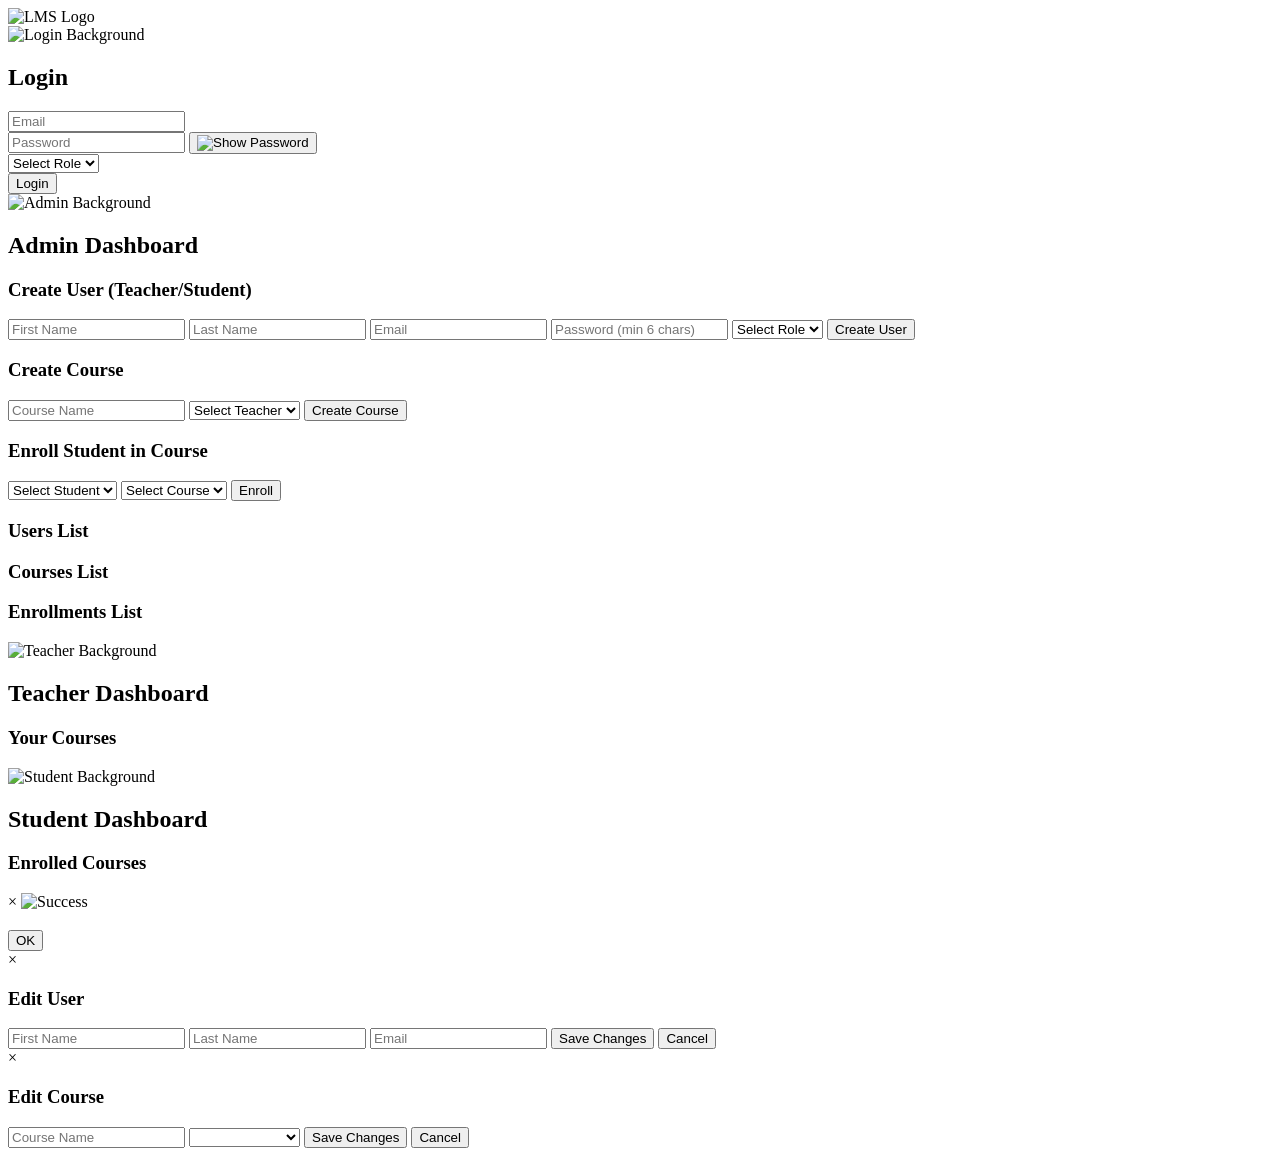
==== index.html @ d9dbb104 "Create index.html" ====
<!DOCTYPE html>
<html lang="en">
<head>
    <meta charset="UTF-8">
    <meta name="viewport" content="width=device-width, initial-scale=1.0">
    <title>Learning Management System</title>
    <link rel="stylesheet" href="style.css">
</head>
<body>
    <header>
        <img src="images/logo.png" alt="LMS Logo" class="logo">
        <button class="logout" onclick="logout()" style="display: none;">Logout</button>
    </header>

    <main>
        <!-- Login Section -->
        <section id="loginSection" class="section active">
            <img src="images/login-bg.jpg" alt="Login Background" class="section-bg">
            <div class="form-container">
                <h2>Login</h2>
                <form id="loginForm">
                    <div class="input-group">
                        <input type="email" id="email" placeholder="Email" required>
                    </div>
                    <div class="input-group">
                        <input type="password" id="password" placeholder="Password" required>
                        <button type="button" class="toggle-password" onclick="togglePassword('password')">
                            <img src="images/eye-off.png" alt="Show Password" class="eye-icon">
                        </button>
                    </div>
                    <div class="input-group">
                        <select id="userRole" required>
                            <option value="" disabled selected>Select Role</option>
                            <option value="admin">Admin</option>
                            <option value="teacher">Teacher</option>
                            <option value="student">Student</option>
                        </select>
                    </div>
                    <p id="loginError" class="error-message" style="display: none;"></p>
                    <button type="submit">Login</button>
                </form>
            </div>
        </section>

        <!-- Admin Dashboard -->
        <section id="adminSection" class="section">
            <img src="images/admin-bg.jpg" alt="Admin Background" class="section-bg">
            <div class="dashboard-container">
                <h2>Admin Dashboard</h2>
                <div class="card">
                    <h3>Create User (Teacher/Student)</h3>
                    <form id="createUserForm">
                        <input type="text" id="userFirstName" placeholder="First Name" required>
                        <input type="text" id="userLastName" placeholder="Last Name" required>
                        <input type="email" id="userEmail" placeholder="Email" required>
                        <input type="password" id="userPassword" placeholder="Password (min 6 chars)" required>
                        <p id="passwordError" class="error-message" style="display: none;"></p>
                        <select id="createUserRole" required>
                            <option value="" disabled selected>Select Role</option>
                            <option value="teacher">Teacher</option>
                            <option value="student">Student</option>
                        </select>
                        <button type="submit">Create User</button>
                    </form>
                </div>

                <div class="card">
                    <h3>Create Course</h3>
                    <form id="createCourseForm">
                        <input type="text" id="courseName" placeholder="Course Name" required>
                        <select id="courseTeacher" required>
                            <option value="" disabled selected>Select Teacher</option>
                        </select>
                        <button type="submit">Create Course</button>
                    </form>
                </div>

                <div class="card">
                    <h3>Enroll Student in Course</h3>
                    <form id="enrollForm">
                        <select id="enrollStudent" required>
                            <option value="" disabled selected>Select Student</option>
                        </select>
                        <select id="enrollCourse" required>
                            <option value="" disabled selected>Select Course</option>
                        </select>
                        <button type="submit">Enroll</button>
                    </form>
                </div>

                <div class="card">
                    <h3>Users List</h3>
                    <ul id="usersList"></ul>
                </div>

                <div class="card">
                    <h3>Courses List</h3>
                    <ul id="coursesList"></ul>
                </div>

                <div class="card">
                    <h3>Enrollments List</h3>
                    <ul id="enrollmentsList"></ul>
                </div>
            </div>
        </section>

        <!-- Teacher Dashboard -->
        <section id="teacherSection" class="section">
            <img src="images/teacher-bg.jpg" alt="Teacher Background" class="section-bg">
            <div class="dashboard-container">
                <h2>Teacher Dashboard</h2>
                <div class="card">
                    <h3>Your Courses</h3>
                    <ul id="teacherCourses"></ul>
                </div>

                <div class="card" id="courseManagement" style="display: none;">
                    <h3>Manage Course: <span id="currentCourseName"></span></h3>
                    <div class="sub-card">
                        <h4>Add Outline Topic</h4>
                        <form id="addOutlineForm">
                            <input type="text" id="outlineTopic" placeholder="Topic" required>
                            <button type="submit">Add Topic</button>
                        </form>
                        <ul id="outlineList"></ul>
                    </div>

                    <div class="sub-card">
                        <h4>Add Video Link</h4>
                        <form id="addVideoForm">
                            <input type="url" id="videoLink" placeholder="Video URL" required>
                            <button type="submit">Add Video</button>
                        </form>
                        <ul id="videoList"></ul>
                    </div>

                    <div class="sub-card">
                        <h4>Add Quiz</h4>
                        <form id="addQuizForm">
                            <input type="text" id="quizName" placeholder="Quiz Name" required>
                            <button type="submit">Add Quiz</button>
                        </form>
                        <ul id="quizList"></ul>
                    </div>

                    <div class="sub-card">
                        <h4>Add Assignment</h4>
                        <form id="addAssignmentForm">
                            <input type="text" id="assignmentName" placeholder="Assignment Name" required>
                            <button type="submit">Add Assignment</button>
                        </form>
                        <ul id="assignmentList"></ul>
                    </div>

                    <div class="sub-card">
                        <h4>Assign Marks to Students</h4>
                        <div id="studentsMarks"></div>
                    </div>
                </div>
            </div>
        </section>

        <!-- Student Dashboard -->
        <section id="studentSection" class="section">
            <img src="images/student-bg.jpg" alt="Student Background" class="section-bg">
            <div class="dashboard-container">
                <h2>Student Dashboard</h2>
                <div class="card">
                    <h3>Enrolled Courses</h3>
                    <ul id="studentCourses"></ul>
                </div>

                <div class="card" id="courseDetails" style="display: none;">
                    <h3>Course Details: <span id="studentCourseName"></span></h3>
                    <div class="sub-card">
                        <h4>Outline</h4>
                        <ul id="studentOutline"></ul>
                    </div>

                    <div class="sub-card">
                        <h4>Videos</h4>
                        <ul id="studentVideos"></ul>
                    </div>

                    <div class="sub-card">
                        <h4>Quizzes and Marks</h4>
                        <ul id="studentQuizzes"></ul>
                    </div>

                    <div class="sub-card">
                        <h4>Assignments and Marks</h4>
                        <ul id="studentAssignments"></ul>
                    </div>
                </div>
            </div>
        </section>
    </main>

    <!-- Success Modal -->
    <div id="successModal" class="modal">
        <div class="modal-content">
            <span class="close-modal" onclick="closeModal('successModal')">&times;</span>
            <img src="images/success.png" alt="Success" class="modal-icon">
            <h3 id="modalTitle"></h3>
            <p id="modalMessage"></p>
            <button onclick="closeModal('successModal')">OK</button>
        </div>
    </div>

    <!-- Edit User Modal -->
    <div id="editUserModal" class="modal">
        <div class="modal-content">
            <span class="close-modal" onclick="closeModal('editUserModal')">&times;</span>
            <h3>Edit User</h3>
            <form id="editUserForm">
                <input type="hidden" id="editUserId">
                <input type="text" id="editUserFirstName" placeholder="First Name" required>
                <input type="text" id="editUserLastName" placeholder="Last Name" required>
                <input type="email" id="editUserEmail" placeholder="Email" required>
                <button type="submit">Save Changes</button>
                <button type="button" class="cancel" onclick="closeModal('editUserModal')">Cancel</button>
            </form>
        </div>
    </div>

    <!-- Edit Course Modal -->
    <div id="editCourseModal" class="modal">
        <div class="modal-content">
            <span class="close-modal" onclick="closeModal('editCourseModal')">&times;</span>
            <h3>Edit Course</h3>
            <form id="editCourseForm">
                <input type="hidden" id="editCourseId">
                <input type="text" id="editCourseName" placeholder="Course Name" required>
                <select id="editCourseTeacher">
                    <option value="" disabled>Select Teacher</option>
                </select>
                <button type="submit">Save Changes</button>
                <button type="button" class="cancel" onclick="closeModal('editCourseModal')">Cancel</button>
            </form>
        </div>
    </div>

    <script type="module" src="script.js"></script>
</body>
</html>
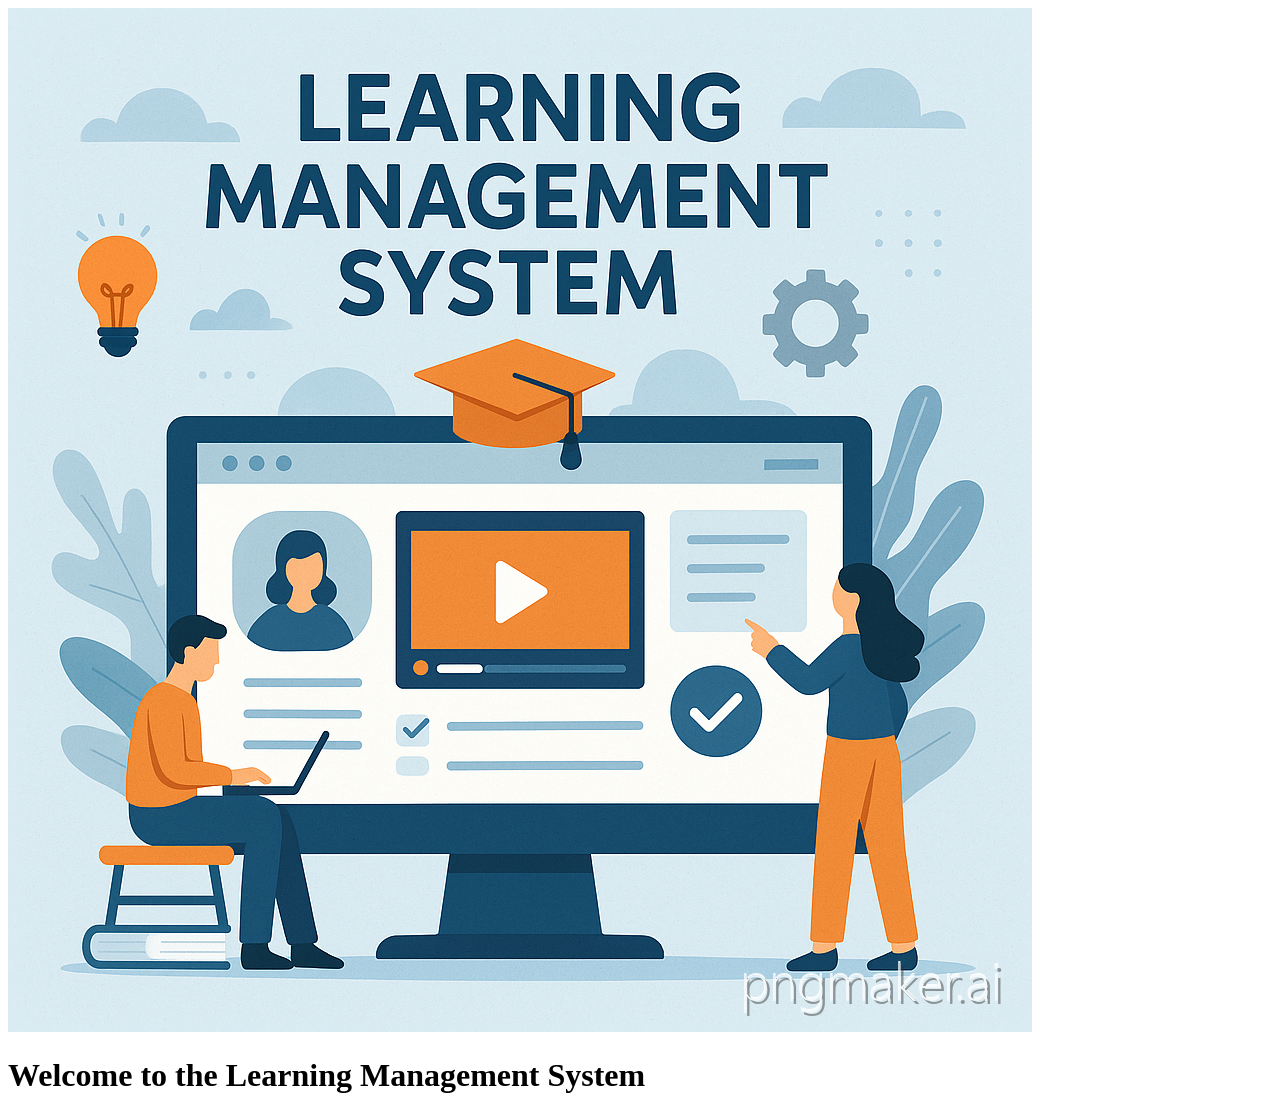
==== commit d03c0b9c: "Update index.html" ====
--- a/index.html
+++ b/index.html
@@ -3,244 +3,19 @@
 <head>
     <meta charset="UTF-8">
     <meta name="viewport" content="width=device-width, initial-scale=1.0">
-    <title>Learning Management System</title>
+    <title>LMS - Splash Screen</title>
     <link rel="stylesheet" href="style.css">
 </head>
 <body>
-    <header>
-        <img src="images/logo.png" alt="LMS Logo" class="logo">
-        <button class="logout" onclick="logout()" style="display: none;">Logout</button>
-    </header>
-
-    <main>
-        <!-- Login Section -->
-        <section id="loginSection" class="section active">
-            <img src="images/login-bg.jpg" alt="Login Background" class="section-bg">
-            <div class="form-container">
-                <h2>Login</h2>
-                <form id="loginForm">
-                    <div class="input-group">
-                        <input type="email" id="email" placeholder="Email" required>
-                    </div>
-                    <div class="input-group">
-                        <input type="password" id="password" placeholder="Password" required>
-                        <button type="button" class="toggle-password" onclick="togglePassword('password')">
-                            <img src="images/eye-off.png" alt="Show Password" class="eye-icon">
-                        </button>
-                    </div>
-                    <div class="input-group">
-                        <select id="userRole" required>
-                            <option value="" disabled selected>Select Role</option>
-                            <option value="admin">Admin</option>
-                            <option value="teacher">Teacher</option>
-                            <option value="student">Student</option>
-                        </select>
-                    </div>
-                    <p id="loginError" class="error-message" style="display: none;"></p>
-                    <button type="submit">Login</button>
-                </form>
-            </div>
-        </section>
-
-        <!-- Admin Dashboard -->
-        <section id="adminSection" class="section">
-            <img src="images/admin-bg.jpg" alt="Admin Background" class="section-bg">
-            <div class="dashboard-container">
-                <h2>Admin Dashboard</h2>
-                <div class="card">
-                    <h3>Create User (Teacher/Student)</h3>
-                    <form id="createUserForm">
-                        <input type="text" id="userFirstName" placeholder="First Name" required>
-                        <input type="text" id="userLastName" placeholder="Last Name" required>
-                        <input type="email" id="userEmail" placeholder="Email" required>
-                        <input type="password" id="userPassword" placeholder="Password (min 6 chars)" required>
-                        <p id="passwordError" class="error-message" style="display: none;"></p>
-                        <select id="createUserRole" required>
-                            <option value="" disabled selected>Select Role</option>
-                            <option value="teacher">Teacher</option>
-                            <option value="student">Student</option>
-                        </select>
-                        <button type="submit">Create User</button>
-                    </form>
-                </div>
-
-                <div class="card">
-                    <h3>Create Course</h3>
-                    <form id="createCourseForm">
-                        <input type="text" id="courseName" placeholder="Course Name" required>
-                        <select id="courseTeacher" required>
-                            <option value="" disabled selected>Select Teacher</option>
-                        </select>
-                        <button type="submit">Create Course</button>
-                    </form>
-                </div>
-
-                <div class="card">
-                    <h3>Enroll Student in Course</h3>
-                    <form id="enrollForm">
-                        <select id="enrollStudent" required>
-                            <option value="" disabled selected>Select Student</option>
-                        </select>
-                        <select id="enrollCourse" required>
-                            <option value="" disabled selected>Select Course</option>
-                        </select>
-                        <button type="submit">Enroll</button>
-                    </form>
-                </div>
-
-                <div class="card">
-                    <h3>Users List</h3>
-                    <ul id="usersList"></ul>
-                </div>
-
-                <div class="card">
-                    <h3>Courses List</h3>
-                    <ul id="coursesList"></ul>
-                </div>
-
-                <div class="card">
-                    <h3>Enrollments List</h3>
-                    <ul id="enrollmentsList"></ul>
-                </div>
-            </div>
-        </section>
-
-        <!-- Teacher Dashboard -->
-        <section id="teacherSection" class="section">
-            <img src="images/teacher-bg.jpg" alt="Teacher Background" class="section-bg">
-            <div class="dashboard-container">
-                <h2>Teacher Dashboard</h2>
-                <div class="card">
-                    <h3>Your Courses</h3>
-                    <ul id="teacherCourses"></ul>
-                </div>
-
-                <div class="card" id="courseManagement" style="display: none;">
-                    <h3>Manage Course: <span id="currentCourseName"></span></h3>
-                    <div class="sub-card">
-                        <h4>Add Outline Topic</h4>
-                        <form id="addOutlineForm">
-                            <input type="text" id="outlineTopic" placeholder="Topic" required>
-                            <button type="submit">Add Topic</button>
-                        </form>
-                        <ul id="outlineList"></ul>
-                    </div>
-
-                    <div class="sub-card">
-                        <h4>Add Video Link</h4>
-                        <form id="addVideoForm">
-                            <input type="url" id="videoLink" placeholder="Video URL" required>
-                            <button type="submit">Add Video</button>
-                        </form>
-                        <ul id="videoList"></ul>
-                    </div>
-
-                    <div class="sub-card">
-                        <h4>Add Quiz</h4>
-                        <form id="addQuizForm">
-                            <input type="text" id="quizName" placeholder="Quiz Name" required>
-                            <button type="submit">Add Quiz</button>
-                        </form>
-                        <ul id="quizList"></ul>
-                    </div>
-
-                    <div class="sub-card">
-                        <h4>Add Assignment</h4>
-                        <form id="addAssignmentForm">
-                            <input type="text" id="assignmentName" placeholder="Assignment Name" required>
-                            <button type="submit">Add Assignment</button>
-                        </form>
-                        <ul id="assignmentList"></ul>
-                    </div>
-
-                    <div class="sub-card">
-                        <h4>Assign Marks to Students</h4>
-                        <div id="studentsMarks"></div>
-                    </div>
-                </div>
-            </div>
-        </section>
-
-        <!-- Student Dashboard -->
-        <section id="studentSection" class="section">
-            <img src="images/student-bg.jpg" alt="Student Background" class="section-bg">
-            <div class="dashboard-container">
-                <h2>Student Dashboard</h2>
-                <div class="card">
-                    <h3>Enrolled Courses</h3>
-                    <ul id="studentCourses"></ul>
-                </div>
-
-                <div class="card" id="courseDetails" style="display: none;">
-                    <h3>Course Details: <span id="studentCourseName"></span></h3>
-                    <div class="sub-card">
-                        <h4>Outline</h4>
-                        <ul id="studentOutline"></ul>
-                    </div>
-
-                    <div class="sub-card">
-                        <h4>Videos</h4>
-                        <ul id="studentVideos"></ul>
-                    </div>
-
-                    <div class="sub-card">
-                        <h4>Quizzes and Marks</h4>
-                        <ul id="studentQuizzes"></ul>
-                    </div>
-
-                    <div class="sub-card">
-                        <h4>Assignments and Marks</h4>
-                        <ul id="studentAssignments"></ul>
-                    </div>
-                </div>
-            </div>
-        </section>
-    </main>
-
-    <!-- Success Modal -->
-    <div id="successModal" class="modal">
-        <div class="modal-content">
-            <span class="close-modal" onclick="closeModal('successModal')">&times;</span>
-            <img src="images/success.png" alt="Success" class="modal-icon">
-            <h3 id="modalTitle"></h3>
-            <p id="modalMessage"></p>
-            <button onclick="closeModal('successModal')">OK</button>
-        </div>
+    <div class="splash-screen">
+        <img src="images/logo.png" alt="LMS Logo" class="splash-logo">
+        <h1>Welcome to the Learning Management System</h1>
+        <div class="loader"></div>
     </div>
-
-    <!-- Edit User Modal -->
-    <div id="editUserModal" class="modal">
-        <div class="modal-content">
-            <span class="close-modal" onclick="closeModal('editUserModal')">&times;</span>
-            <h3>Edit User</h3>
-            <form id="editUserForm">
-                <input type="hidden" id="editUserId">
-                <input type="text" id="editUserFirstName" placeholder="First Name" required>
-                <input type="text" id="editUserLastName" placeholder="Last Name" required>
-                <input type="email" id="editUserEmail" placeholder="Email" required>
-                <button type="submit">Save Changes</button>
-                <button type="button" class="cancel" onclick="closeModal('editUserModal')">Cancel</button>
-            </form>
-        </div>
-    </div>
-
-    <!-- Edit Course Modal -->
-    <div id="editCourseModal" class="modal">
-        <div class="modal-content">
-            <span class="close-modal" onclick="closeModal('editCourseModal')">&times;</span>
-            <h3>Edit Course</h3>
-            <form id="editCourseForm">
-                <input type="hidden" id="editCourseId">
-                <input type="text" id="editCourseName" placeholder="Course Name" required>
-                <select id="editCourseTeacher">
-                    <option value="" disabled>Select Teacher</option>
-                </select>
-                <button type="submit">Save Changes</button>
-                <button type="button" class="cancel" onclick="closeModal('editCourseModal')">Cancel</button>
-            </form>
-        </div>
-    </div>
-
-    <script type="module" src="script.js"></script>
+    <script>
+        setTimeout(() => {
+            window.location.href = 'login.html';
+        }, 3000); // Redirect after 3 seconds
+    </script>
 </body>
 </html>
